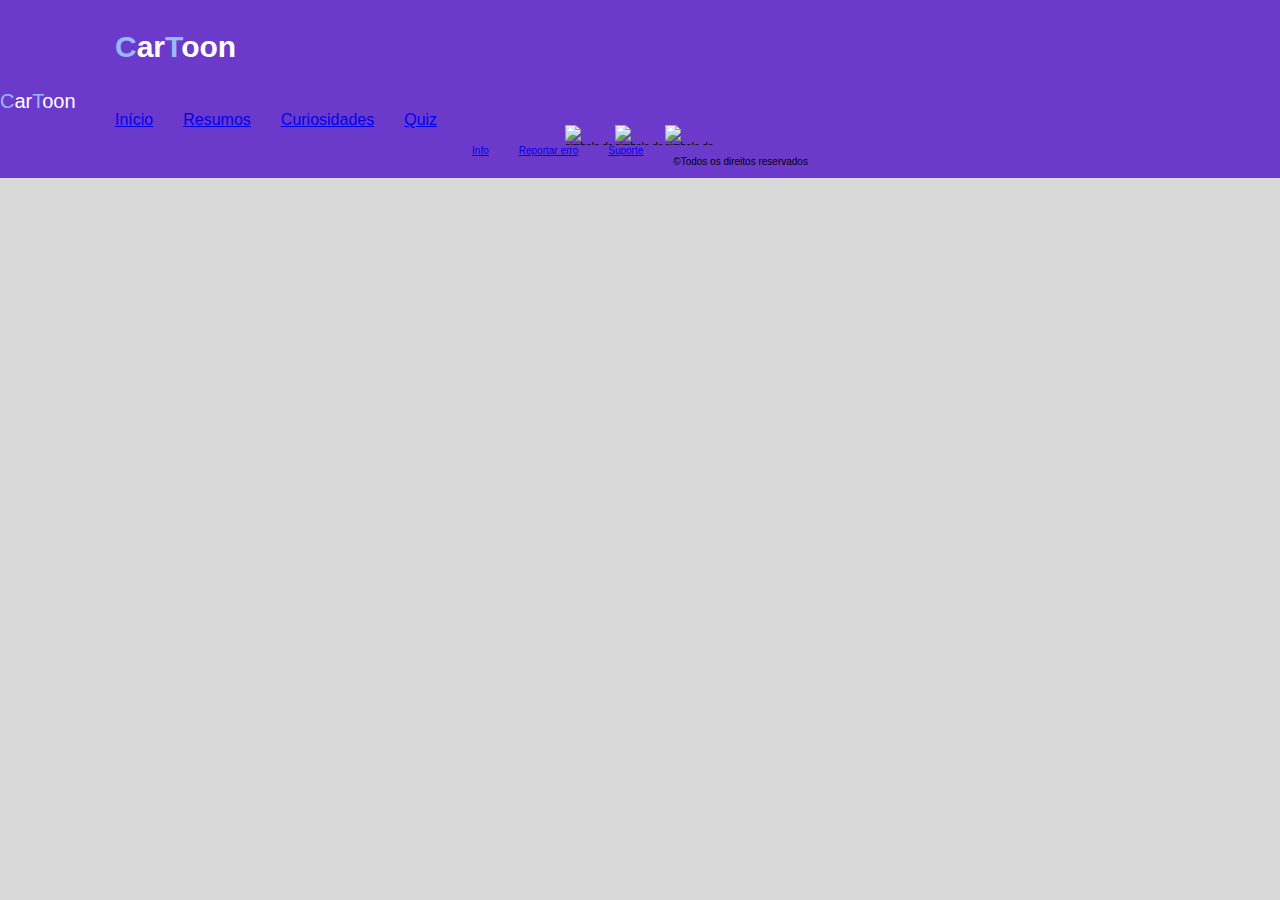
==== curiosidade.html @ 30a51840 "seila" ====
<!DOCTYPE html>
<html lang="pt-br">
<head>
    <meta charset="UTF-8">
    <meta http-equiv="X-UA-Compatible" content="IE=edge">
    <meta name="viewport" content="width=device-width, initial-scale=1.0">
    <title>Curiosidades</title>
    <link rel="stylesheet" href="style/estilo.css">
    <link rel="shortcut icon" href="img/favicon_io/android-chrome-512x512.png" type="image/x-icon">
</head>
<body>
    <header>
        <h1><span>C</span>ar<span>T</span>oon</h1>

        <nav>
            <ul>
                <li><a href="index.html">Início</a></li>
                <li><a href="resumos.html">Resumos</a></li>
                <li><a href="curiosidade.html">Curiosidades</a></li>
                <li><a href="quiz.html">Quiz</a></li>
            </ul>
        </nav>
    </header>

    <main>

    </main>

    <footer>
        <h1><span>C</span>ar<span>T</span>oon</h1>

        <div>
            <img src="" alt="simbolo do instagram">
            <img src="" alt="simbolo do twitter">
            <img src="" alt="simbolo do facebook">
        </div>
        <ul>
            <li><a href="#">Info</a></li>
            <li><a href="#">Reportar erro</a></li>
            <li><a href="#">Suporte</a></li>
        <ul>
            <br>
        <p>©Todos os direitos reservados</p>
    </footer>
</body>
</html>
---- style/estilo.css ----
:root{
    --cor1: #6B3ACB;
    --cor2: #99B9FF;
    --cor3: #D9D9D9;
    --cor4: ;
    --cor5: ; 

}
@import url('https://fonts.googleapis.com/css2? family=DM+Sans&family=Roboto:ital,wght@0,100;0,300;0,400;0,500;0,700;1,100;1,300;1,400;1,500;1,700&family=Smooch+Sans:wght@100;200;300;400&display=swap');
    
*{
    margin: 0;
    padding: 0;
}
body{
    background-color: var(--cor3);
    margin: auto;
    font-family: 'DM Sans', 'Inter', sans-serif;
}
header, footer{
    background-color: var(--cor1);
    height: 89px;
}
header > h1{
    height: 36px;
    font-weight: 700;
    font-size: 30px;
    color: #ffffff;
    padding: 30px;
    margin-left: 85px ;

}
span{
    color: #99B9FF;
}
nav{
    padding: 15px;
    margin-left: 100px ;
    
}
nav  ul, li{ 
    display: flex;
    list-style: none;
    margin-right: 30px;
}

section {
    display: flex;
    align-items: center;
    margin: auto;
}
div> h1{
    font-weight: 600;
    font-size: 25px;
    line-height: 30px;
    margin-bottom: 15px;

color: #6B3ACB;
}
div > p{
    width: 240px;
    height: 90px;
    font-weight: 300;
    font-size: 1em;
    line-height: 15px;
    text-align: justify;
}
div> img{
    width: 346px;
    height: 304px;

}
.row-reverse{
    flex-direction: row-reverse;
}
main{
    width: 650px;
    margin: auto;
}
footer > h1{
    height: 36px;
    font-weight: 300;
    font-size: 20px;
    line-height: 24px;
    color: #ffffff;
}
footer > div, footer > ul{
    display: flex;
    margin: auto;
    
    justify-content: center;
    font-size: 10px;
}

footer > div > img{
    width: 50px;
    height: 20px;
}
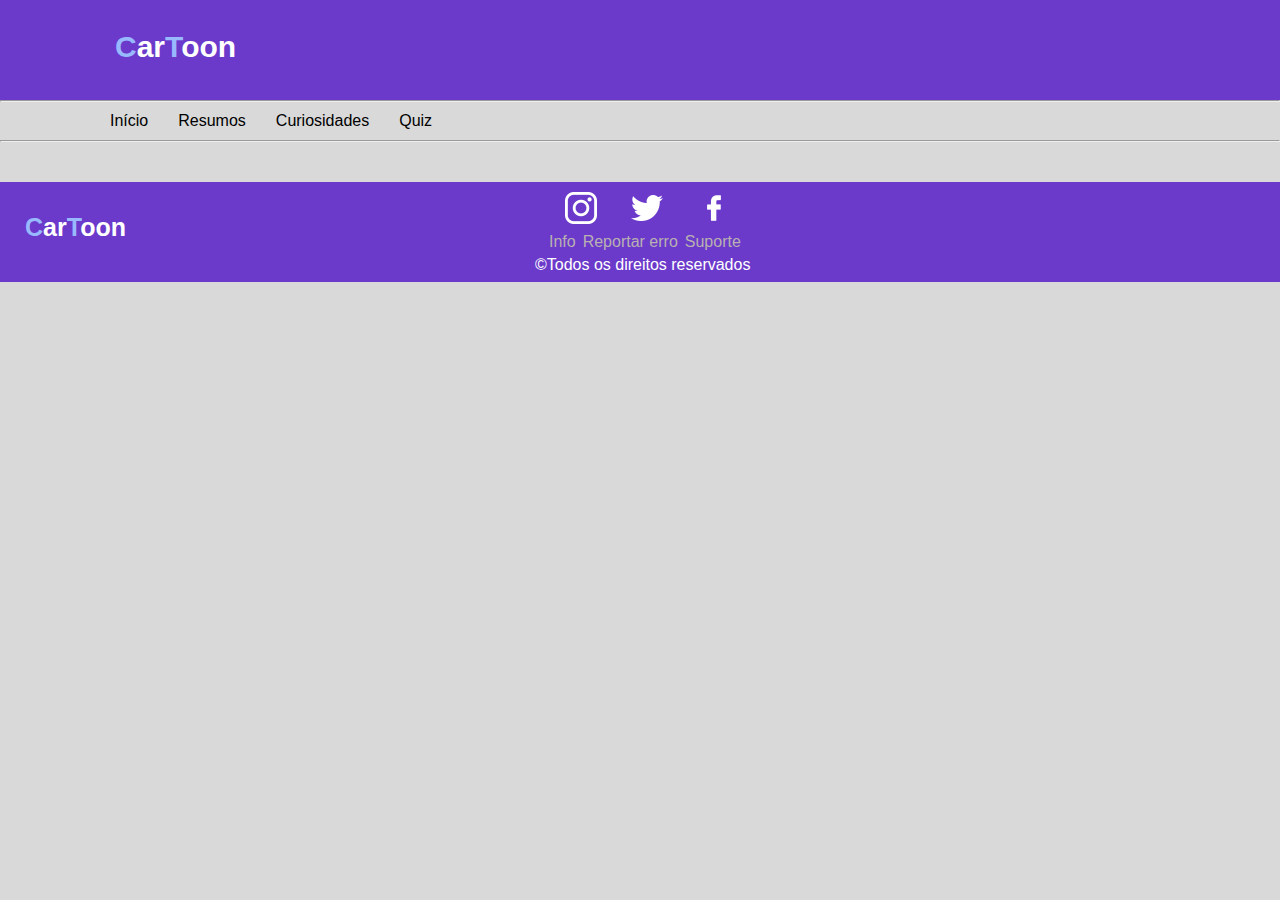
==== commit 178dede2: "arrumeiofooter" ====
--- a/curiosidade.html
+++ b/curiosidade.html
@@ -12,35 +12,39 @@
     <header>
         <h1><span>C</span>ar<span>T</span>oon</h1>
 
-        <nav>
-            <ul>
-                <li><a href="index.html">Início</a></li>
-                <li><a href="resumos.html">Resumos</a></li>
-                <li><a href="curiosidade.html">Curiosidades</a></li>
-                <li><a href="quiz.html">Quiz</a></li>
-            </ul>
-        </nav>
     </header>
+    <hr>
+    <nav>
+
+        <ul>
+            <li><a href="index.html">Início</a></li>
+            <li><a href="resumos.html">Resumos</a></li>
+            <li><a href="curiosidade.html">Curiosidades</a></li>
+            <li><a href="quiz.html">Quiz</a></li>
+        </ul>
+    </nav>
+    <hr>
 
     <main>
-
     </main>
 
     <footer>
-        <h1><span>C</span>ar<span>T</span>oon</h1>
+        <div class="titulorodape">
+            <h1><span>C</span>ar<span>T</span>oon</h1>
+        </div>
 
-        <div>
-            <img src="" alt="simbolo do instagram">
-            <img src="" alt="simbolo do twitter">
-            <img src="" alt="simbolo do facebook">
+        <div class="elerodape">
+            <img src="img/logotipo-do-instagram.png" alt="simbolo do instagram">
+            <img src="img/twitter.png" alt="simbolo do twitter">
+            <img src="img/facebook.png" alt="simbolo do facebook">
+            <ul>
+                <li><a href="#">Info</a></li>
+                <li><a href="#">Reportar erro</a></li>
+                <li><a href="#">Suporte</a></li>
+            </ul>
+            <p>©Todos os direitos reservados</p>
         </div>
-        <ul>
-            <li><a href="#">Info</a></li>
-            <li><a href="#">Reportar erro</a></li>
-            <li><a href="#">Suporte</a></li>
-        <ul>
-            <br>
-        <p>©Todos os direitos reservados</p>
+
     </footer>
 </body>
 </html>--- a/style/estilo.css
+++ b/style/estilo.css
@@ -14,18 +14,17 @@
 }
 body{
     background-color: var(--cor3);
-    margin: auto;
     font-family: 'DM Sans', 'Inter', sans-serif;
 }
 header, footer{
     background-color: var(--cor1);
-    height: 89px;
+    height: 100px;
+    color: #ffffff;
 }
 header > h1{
     height: 36px;
     font-weight: 700;
     font-size: 30px;
-    color: #ffffff;
     padding: 30px;
     margin-left: 85px ;
 
@@ -34,17 +33,23 @@
     color: #99B9FF;
 }
 nav{
-    padding: 15px;
+    padding: 10px;
     margin-left: 100px ;
     
 }
-nav  ul, li{ 
+nav  ul, nav li{ 
     display: flex;
     list-style: none;
     margin-right: 30px;
 }
+nav a{
+    color: #000000;
+}
+a{
+    text-decoration: none;
+}
 
-section {
+main > section {
     display: flex;
     align-items: center;
     margin: auto;
@@ -54,15 +59,12 @@
     font-size: 25px;
     line-height: 30px;
     margin-bottom: 15px;
-
-color: #6B3ACB;
+    color: #6B3ACB;
 }
 div > p{
     width: 240px;
-    height: 90px;
     font-weight: 300;
     font-size: 1em;
-    line-height: 15px;
     text-align: justify;
 }
 div> img{
@@ -76,23 +78,36 @@
 main{
     width: 650px;
     margin: auto;
+    padding: 20px;
 }
-footer > h1{
-    height: 36px;
-    font-weight: 300;
-    font-size: 20px;
-    line-height: 24px;
-    color: #ffffff;
+footer> div > img{
+    width: 32px;
+    height: 32px;
+    margin-left: 30px;
 }
-footer > div, footer > ul{
+footer ul, footer li{
     display: flex;
-    margin: auto;
-    
-    justify-content: center;
-    font-size: 10px;
+    margin-left: 7px;
 }
 
-footer > div > img{
-    width: 50px;
-    height: 20px;
+footer{
+    display: flex;
+    padding: 0  ;
+}
+.titulorodape > h1{
+    color: #ffffff;
+    padding: 15px;
+    width: 20%;
+    margin-left: 10px;
+    margin-top: 15px;
+}
+.elerodape{
+    padding: 10px;
+    margin-left: 30%;
+}
+.elerodape a, .elerodape p{
+    margin-top: 5px;
+}
+footer a{
+    color: hsl(0, 5%, 71%);
 }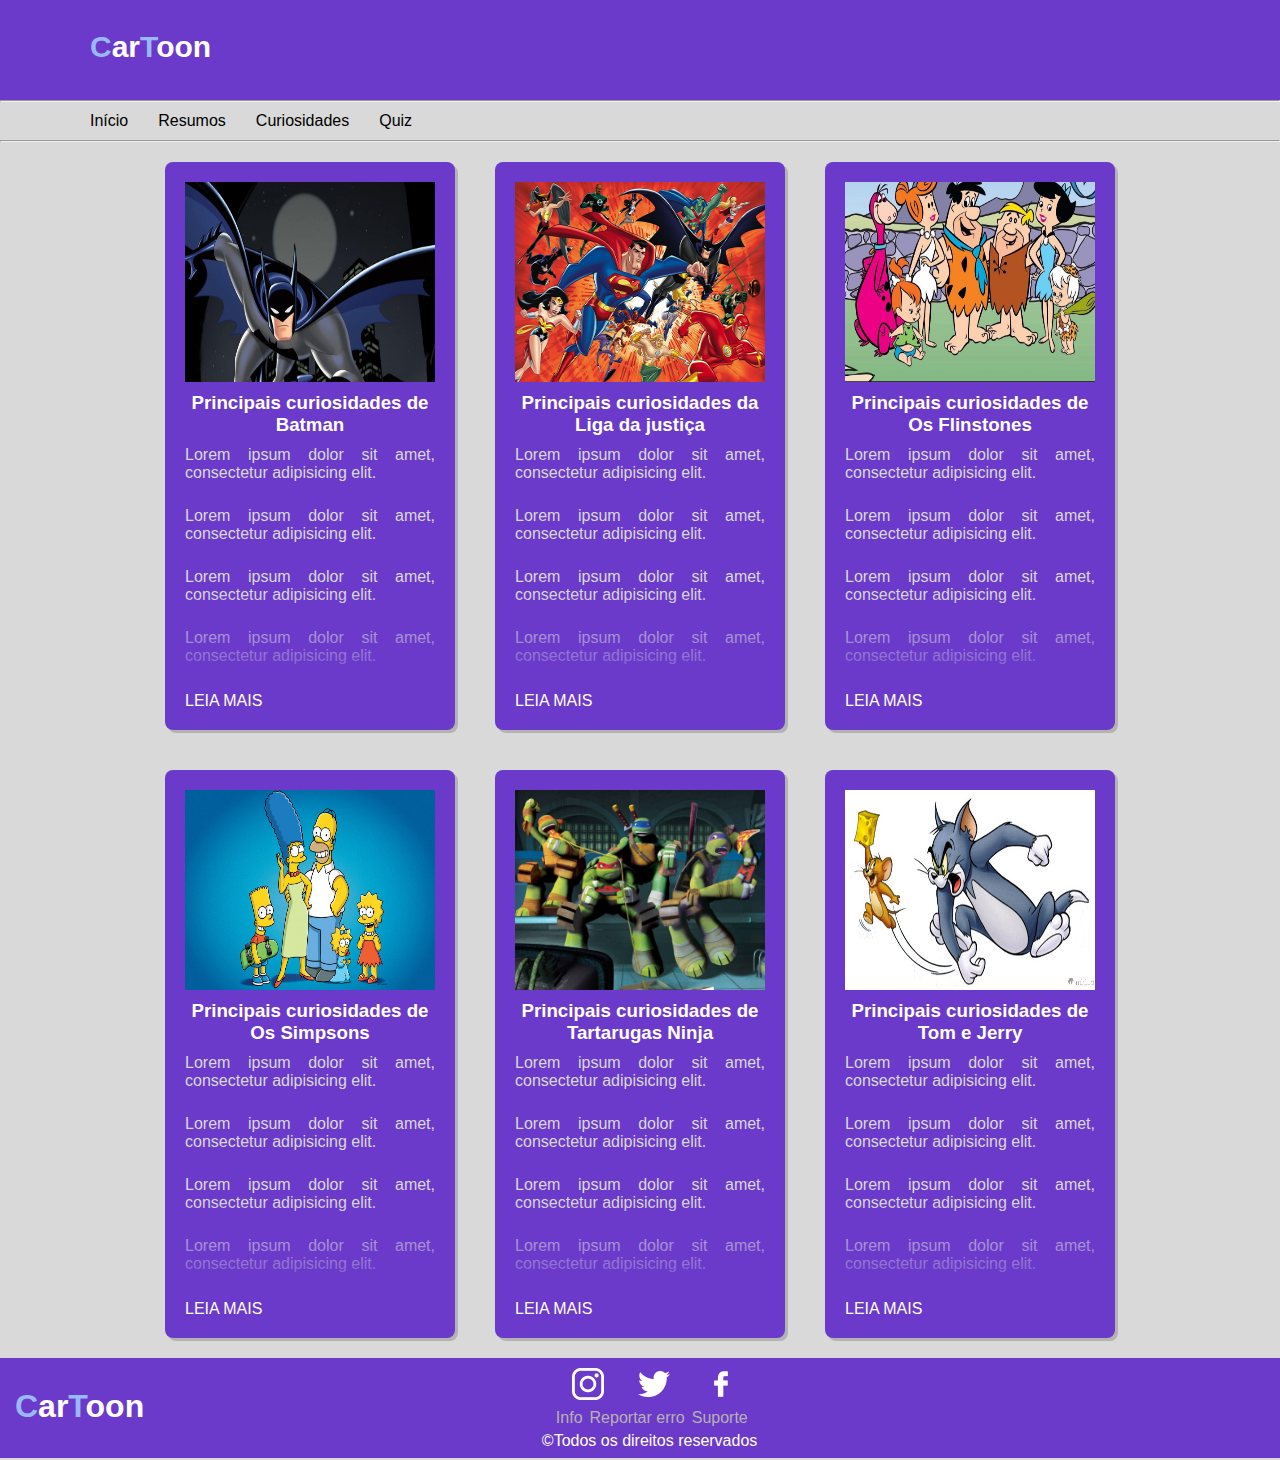
==== commit 662da0dd: "falto só colocar o ponto na lista" ====
--- a/curiosidade.html
+++ b/curiosidade.html
@@ -7,6 +7,7 @@
     <title>Curiosidades</title>
     <link rel="stylesheet" href="style/estilo.css">
     <link rel="shortcut icon" href="img/favicon_io/android-chrome-512x512.png" type="image/x-icon">
+    <script src="js/script.js" defer></script>
 </head>
 <body>
     <header>
@@ -25,7 +26,125 @@
     </nav>
     <hr>
 
-    <main>
+    <main class="maincard">
+        <div id="fade"></div>
+
+        <div class="container">
+            <div class="card-1">
+                <div class="icon">
+                    <img src="img/batman.jpg" alt="">
+                </div>
+                <div class="rcontent">
+                    <h3>Principais curiosidades de Batman</h3>
+                    <ul class="curiosidades">
+                        <li class="itens">Lorem ipsum dolor sit amet, consectetur adipisicing elit.</li>
+                        <li class="itens">Lorem ipsum dolor sit amet, consectetur adipisicing elit.</li>
+                        <li class="itens">Lorem ipsum dolor sit amet, consectetur adipisicing elit.</li>
+                        <li class="itens">Lorem ipsum dolor sit amet, consectetur adipisicing elit.</li>
+                        <li class="itens">Lorem ipsum dolor sit amet, consectetur adipisicing elit.</li>
+                        <li class="itens">Lorem ipsum dolor sit amet, consectetur adipisicing elit.</li>
+                        <li class="itens">Lorem ipsum dolor sit amet, consectetur adipisicing elit.</li>
+                    </ul>
+                        
+                </div>
+                <a class="more"></a>
+                
+            </div>
+
+            <div class="card-1">
+                <div class="icon">
+                    <img src="img/liga da justiça.jpg" alt="">
+                </div>
+                <div class="rcontent">
+                    <h3>Principais curiosidades da Liga da justiça</h3>
+                    <ul class="curiosidades">
+                        <li class="itens">Lorem ipsum dolor sit amet, consectetur adipisicing elit.</li>
+                        <li class="itens">Lorem ipsum dolor sit amet, consectetur adipisicing elit.</li>
+                        <li class="itens">Lorem ipsum dolor sit amet, consectetur adipisicing elit.</li>
+                        <li class="itens">Lorem ipsum dolor sit amet, consectetur adipisicing elit.</li>
+                        <li class="itens">Lorem ipsum dolor sit amet, consectetur adipisicing elit.</li>
+                        <li class="itens">Lorem ipsum dolor sit amet, consectetur adipisicing elit.</li>
+                        <li class="itens">Lorem ipsum dolor sit amet, consectetur adipisicing elit.</li>
+                    </ul>
+                </div>
+                <a class="more"></a>
+            </div>
+
+            <div class="card-1">
+                <div class="icon">
+                    <img src="img/Os-Flinstones.webp" alt="">
+                </div>
+                <div class="rcontent">
+                    <h3>Principais curiosidades de Os Flinstones</h3>
+                    <ul class="curiosidades">
+                        <li class="itens">Lorem ipsum dolor sit amet, consectetur adipisicing elit.</li>
+                        <li class="itens">Lorem ipsum dolor sit amet, consectetur adipisicing elit.</li>
+                        <li class="itens">Lorem ipsum dolor sit amet, consectetur adipisicing elit.</li>
+                        <li class="itens">Lorem ipsum dolor sit amet, consectetur adipisicing elit.</li>
+                        <li class="itens">Lorem ipsum dolor sit amet, consectetur adipisicing elit.</li>
+                        <li class="itens">Lorem ipsum dolor sit amet, consectetur adipisicing elit.</li>
+                        <li class="itens">Lorem ipsum dolor sit amet, consectetur adipisicing elit.</li>
+                    </ul>
+                </div>
+                <a class="more"></a>
+            </div>
+
+            <div class="card-1">
+                <div class="icon">
+                    <img src="img/Os-Simpsons.jpg" alt="">
+                </div>
+                <div class="rcontent">
+                    <h3>Principais curiosidades de Os Simpsons</h3>
+                    <ul class="curiosidades">
+                        <li class="itens">Lorem ipsum dolor sit amet, consectetur adipisicing elit.</li>
+                        <li class="itens">Lorem ipsum dolor sit amet, consectetur adipisicing elit.</li>
+                        <li class="itens">Lorem ipsum dolor sit amet, consectetur adipisicing elit.</li>
+                        <li class="itens">Lorem ipsum dolor sit amet, consectetur adipisicing elit.</li>
+                        <li class="itens">Lorem ipsum dolor sit amet, consectetur adipisicing elit.</li>
+                        <li class="itens">Lorem ipsum dolor sit amet, consectetur adipisicing elit.</li>
+                        <li class="itens">Lorem ipsum dolor sit amet, consectetur adipisicing elit.</li>
+                    </ul>
+                </div>
+                <a class="more"></a>
+            </div>
+
+            <div class="card-1">
+                <div class="icon">
+                    <img src="img/Tartarugas-Ninja.jpg" alt="">
+                </div>
+                <div class="rcontent">
+                    <h3>Principais curiosidades de Tartarugas Ninja</h3>
+                    <ul class="curiosidades">
+                        <li class="itens">Lorem ipsum dolor sit amet, consectetur adipisicing elit.</li>
+                        <li class="itens">Lorem ipsum dolor sit amet, consectetur adipisicing elit.</li>
+                        <li class="itens">Lorem ipsum dolor sit amet, consectetur adipisicing elit.</li>
+                        <li class="itens">Lorem ipsum dolor sit amet, consectetur adipisicing elit.</li>
+                        <li class="itens">Lorem ipsum dolor sit amet, consectetur adipisicing elit.</li>
+                        <li class="itens">Lorem ipsum dolor sit amet, consectetur adipisicing elit.</li>
+                        <li class="itens">Lorem ipsum dolor sit amet, consectetur adipisicing elit.</li>
+                    </ul>
+                </div>
+                <a class="more"></a>
+            </div>
+            <div class="card-1">
+                <div class="icon">
+                    <img src="img/Tom-Jerry.jpg" alt="">
+                </div>
+                <div class="rcontent">
+                    <h3>Principais curiosidades de Tom e Jerry</h3>
+                    <ul class="curiosidades">
+                        <li class="itens">Lorem ipsum dolor sit amet, consectetur adipisicing elit.</li>
+                        <li class="itens">Lorem ipsum dolor sit amet, consectetur adipisicing elit.</li>
+                        <li class="itens">Lorem ipsum dolor sit amet, consectetur adipisicing elit.</li>
+                        <li class="itens">Lorem ipsum dolor sit amet, consectetur adipisicing elit.</li>
+                        <li class="itens">Lorem ipsum dolor sit amet, consectetur adipisicing elit.</li>
+                        <li class="itens">Lorem ipsum dolor sit amet, consectetur adipisicing elit.</li>
+                        <li class="itens">Lorem ipsum dolor sit amet, consectetur adipisicing elit.</li>
+                    </ul>
+                </div>
+                <a class="more"></a>
+            </div>
+        </div>
     </main>
 
     <footer>
--- a/style/estilo.css
+++ b/style/estilo.css
@@ -1,113 +1,506 @@
-:root{
+:root {
     --cor1: #6B3ACB;
     --cor2: #99B9FF;
     --cor3: #D9D9D9;
     --cor4: ;
-    --cor5: ; 
-
-}
+    --cor5: ;
+
+}
+
 @import url('https://fonts.googleapis.com/css2? family=DM+Sans&family=Roboto:ital,wght@0,100;0,300;0,400;0,500;0,700;1,100;1,300;1,400;1,500;1,700&family=Smooch+Sans:wght@100;200;300;400&display=swap');
-    
-*{
+
+
+/*configurações iniciais*/
+
+* {
     margin: 0;
     padding: 0;
 }
-body{
+
+body {
     background-color: var(--cor3);
     font-family: 'DM Sans', 'Inter', sans-serif;
 }
-header, footer{
+
+
+
+
+/* Cabeçalho e rodapé das páginas */
+header,
+footer {
     background-color: var(--cor1);
     height: 100px;
     color: #ffffff;
 }
-header > h1{
+
+header>h1 {
     height: 36px;
     font-weight: 700;
     font-size: 30px;
     padding: 30px;
-    margin-left: 85px ;
-
-}
-span{
+    margin-left: 60px;
+
+}
+
+span {
     color: #99B9FF;
 }
-nav{
+
+nav {
     padding: 10px;
-    margin-left: 100px ;
-    
-}
-nav  ul, nav li{ 
+    margin-left: 80px;
+
+
+}
+
+nav ul,
+nav li {
     display: flex;
     list-style: none;
     margin-right: 30px;
 }
-nav a{
+
+nav a {
     color: #000000;
 }
-a{
+
+a {
     text-decoration: none;
 }
 
-main > section {
-    display: flex;
-    align-items: center;
+
+footer>div>img {
+    width: 32px;
+    height: 32px;
+    margin-left: 30px;
+}
+
+footer ul,
+footer li {
+    display: flex;
+    margin-left: 7px;
+}
+
+footer {
+    display: flex;
+}
+
+.titulorodape>h1 {
+    color: #ffffff;
+    padding: 15px;
+    width: 20%;
+    margin-top: 15px;
+}
+
+.elerodape {
+    padding: 10px;
     margin: auto;
-}
-div> h1{
+    padding-right: 150px;
+
+}
+
+.elerodape a,
+.elerodape p {
+    margin-top: 5px;
+}
+
+footer a {
+    color: hsl(0, 5%, 71%);
+}
+
+
+
+/* Página inicial*/
+
+.secaopp {
+    position: relative;
+    display: flex;
+    align-items: center;
+    margin: auto;
+    justify-content: space-between;
+}
+
+.contsecao>h1 {
     font-weight: 600;
     font-size: 25px;
     line-height: 30px;
     margin-bottom: 15px;
     color: #6B3ACB;
 }
-div > p{
-    width: 240px;
+
+.contsecao>p {
+    width: 264px;
     font-weight: 300;
     font-size: 1em;
     text-align: justify;
 }
-div> img{
-    width: 346px;
-    height: 304px;
-
-}
-.row-reverse{
+
+.imgsecao>img {
+    width: 264px;
+    height: 264px;
+}
+
+.secaopp.row-reverse {
     flex-direction: row-reverse;
 }
-main{
-    width: 650px;
+
+#pagprincipal {
+    width: 600px;
     margin: auto;
     padding: 20px;
-}
-footer> div > img{
-    width: 32px;
-    height: 32px;
-    margin-left: 30px;
-}
-footer ul, footer li{
-    display: flex;
-    margin-left: 7px;
-}
-
-footer{
-    display: flex;
-    padding: 0  ;
-}
-.titulorodape > h1{
-    color: #ffffff;
-    padding: 15px;
-    width: 20%;
-    margin-left: 10px;
+    position: relative;
+
+}
+@media(max-width: 600px){
+    .elerodape{
+        padding-right: 0;
+    }
+}
+/*Responsividade da página principal*/ 
+@media(max-width: 800px) {
+
+    #pagprincipal>.secaopp {
+        flex-direction: column;
+    }
+
+    .secaopp.row-reverse {
+        flex-direction: column;
+    }
+
+    #pagprincipal {
+        width: 380px;
+        margin: auto;
+    }
+
+    .contsecao>h1 {
+        text-align: center;
+        margin-top: 10px;
+    }
+    
+}
+
+
+
+
+
+
+
+
+
+
+/* pag resumos*/
+.maincard{
+    display: flex;
+    justify-content: center;
+    align-items: center;
+    color: var(--cor3);
+}
+.container{
+    position: relative;
+    display: flex;
+    justify-content: center;
+    align-items: center;
+    width: 1200px;
+    flex-wrap: wrap;
+}
+.container .card{
+    position: relative;
+    width: 300px;
+    padding: 20px;
+    margin: 20px;
+    border-radius: 8px;
+    box-shadow: 3px 3px 0 0  #0000002c ;
+    background-color: var(--cor1);
+}
+
+.container .card .icon{
+    margin-bottom: 6px;
+
+}
+.container .card .icon img{
+    width: 300px;
+    height: 200px;
+}
+.container .card .rcontent{
+    position: relative;
+    height: 215px;
+    overflow: hidden;
+    text-align: justify;
+}
+.container .card .rcontent > h3{
+    text-align: center;
+    color: #ffffff;
+    margin-bottom: 10px;
+}
+
+.container .card .rcontent::before{
+    content: '';
+    position: absolute;
+    bottom: 0;
+    left: 0;
+    width: 100%;
+    height: 100px;
+    background: linear-gradient(transparent, var(--cor1));
+}
+.container .card .more{
+    position: relative;
+    background-color: transparent;
+    display: inline-block;
+    cursor: pointer;
+    text-transform: uppercase;
+    color: #ffffff;
+}
+.container .card .more:hover{
+    color: var(--cor2);
+    transform: scale(1.1); 
+    
+}
+.container .card .more::before{
+    content: 'Leia mais';
+}
+.container .card.active .more::before{
+    content: 'Leia menos';    
+}
+.container .card.active .more{
     margin-top: 15px;
-}
-.elerodape{
+    margin-left: 20px;
+}
+
+.container .card.active .icon img{
+    width: 500px;
+    height: 250px;
+
+}
+.container .card.active .rcontent{
+    height: auto ;
+    
+}
+.container .card.active .rcontent::before{
+    display: none;
+}
+
+#fade.hide{
+    position: fixed;
+    top: 0;
+    left: 0;
+    width: 100%;
+    height: 100%;
+    background-color: rgba(0, 0, 0,0.6);
+    z-index: 1;
+}
+
+
+.card.active{
+    position: fixed;
+    left: 50%;
+    top: 50%;
+    transform: translate(-50%, -50%);
+    z-index: 2;
+    width: 500px;
+    height: auto;
+    max-width: 90%;
+    padding: 1.2rem;
+    border-radius: 3rem;
+    margin: auto;
+}
+
+
+/* pag curiosidades*/
+
+.maincard{
+    display: flex;
+    justify-content: center;
+    align-items: center;
+    color: var(--cor3);
+}
+.container{
+    position: relative;
+    display: flex;
+    justify-content: center;
+    align-items: center;
+    width: 1200px;
+    flex-wrap: wrap;
+}
+.container .card-1{
+    position: relative;
+    width: 250px;
+    padding: 20px;
+    margin: 20px;
+    border-radius: 8px;
+    box-shadow: 3px 3px 0 0  #0000002c ;
+    background-color: var(--cor1);
+}
+
+.container .card-1 .icon{
+    margin-bottom: 6px;
+
+}
+.container .card-1 .icon img{
+    width: 250px;
+    height: 200px;
+}
+.container .card-1 .rcontent{
+    position: relative;
+    height: 300px;
+    overflow: hidden;
+    text-align: justify;
+}
+.container .card-1 .rcontent > h3{
+    text-align: center;
+    color: #ffffff;
+    margin-bottom: 10px;
+}
+
+.container .card-1 > .curiosidades, .itens{
+    margin-bottom: 25px;
+}
+
+
+.container .card-1 .rcontent::before{
+    content: '';
+    position: absolute;
+    bottom: 0;
+    left: 0;
+    width: 100%;
+    height: 100px;
+    background: linear-gradient(transparent, var(--cor1));
+}
+.container .card-1 .more{
+    position: relative;
+    background-color: transparent;
+    display: inline-block;
+    cursor: pointer;
+    text-transform: uppercase;
+    color: #ffffff;
+}
+.container .card-1 .more:hover{
+    color: var(--cor2);
+    transform: scale(1.1); 
+    
+}
+.container .card-1 .more::before{
+    content: 'Leia mais';
+}
+.container .card-1.active .more::before{
+    content: 'Leia menos';    
+}
+.container .card-1.active .more{
+    margin-top: 15px;
+    margin-left: 20px;
+}
+
+.container .card-1.active .icon img{
+    width: 400px;
+    height: 250px;
+
+}
+.container .card-1.active .rcontent{
+    height: auto ;
+    
+}
+.container .card-1.active .rcontent::before{
+    display: none;
+}
+
+#fade.hide{
+    position: fixed;
+    top: 0;
+    left: 0;
+    width: 100%;
+    height: 100%;
+    background-color: rgba(0, 0, 0,0.6);
+    z-index: 1;
+}
+
+
+.card-1.active{
+    position: fixed;
+    left: 50%;
+    top: 50%;
+    transform: translate(-50%, -50%);
+    z-index: 2;
+    width: 400px;
+    height: auto;
+    max-width: 90%;
+    padding: 1.2rem;
+    border-radius: 3rem;
+    margin: auto;
+}
+
+
+/*--------------------------------QUIZ--------------------------------*/
+
+
+.body{
+    background-color: var(--cor1);
     padding: 10px;
-    margin-left: 30%;
-}
-.elerodape a, .elerodape p{
-    margin-top: 5px;
-}
-footer a{
-    color: hsl(0, 5%, 71%);
-}+    border-radius: 10px;
+    width: 100%;
+    max-width: 450px;
+    min-height: 160px;
+    display: flex;
+    align-items: center;
+    justify-content: center;
+}
+
+#mainquiz{
+    height: 75vh;
+    display: flex;
+    align-items: center;
+    justify-content: center;
+    flex-direction: column;
+    gap: 5px;
+}
+
+.content {
+    display: flex;
+    flex-direction: column;
+    width: 100%;
+    gap: 20px;
+    padding: 8px;
+  }
+  .question{
+    color: #ffffff;
+    font-size: 1.5em;
+    text-align: center;
+  }
+  
+  .answers {
+    display: grid;
+    grid-template-columns: 200px 200px;
+    gap: 20px;
+    justify-content: center;
+    margin-right: -15px;
+    
+  }
+  
+  button {
+    width: 90%;
+    text-align: start;
+    border: none;
+    cursor: pointer;
+    background-color: #ffffff;
+    color: var(--cor1);
+    height: 35px;
+    text-align: center;
+    font-size: 1em;
+}
+
+  .finish {
+    display: none;
+    flex-direction: column;
+    gap: 10px;
+    align-items: center;
+    font-size: 1.5em;
+}
+.finish span{    
+    color: #ffffff;
+}
+  
+  .finish button {
+    text-align: center;
+  }
+
+  .img{
+    width: 350px;
+  }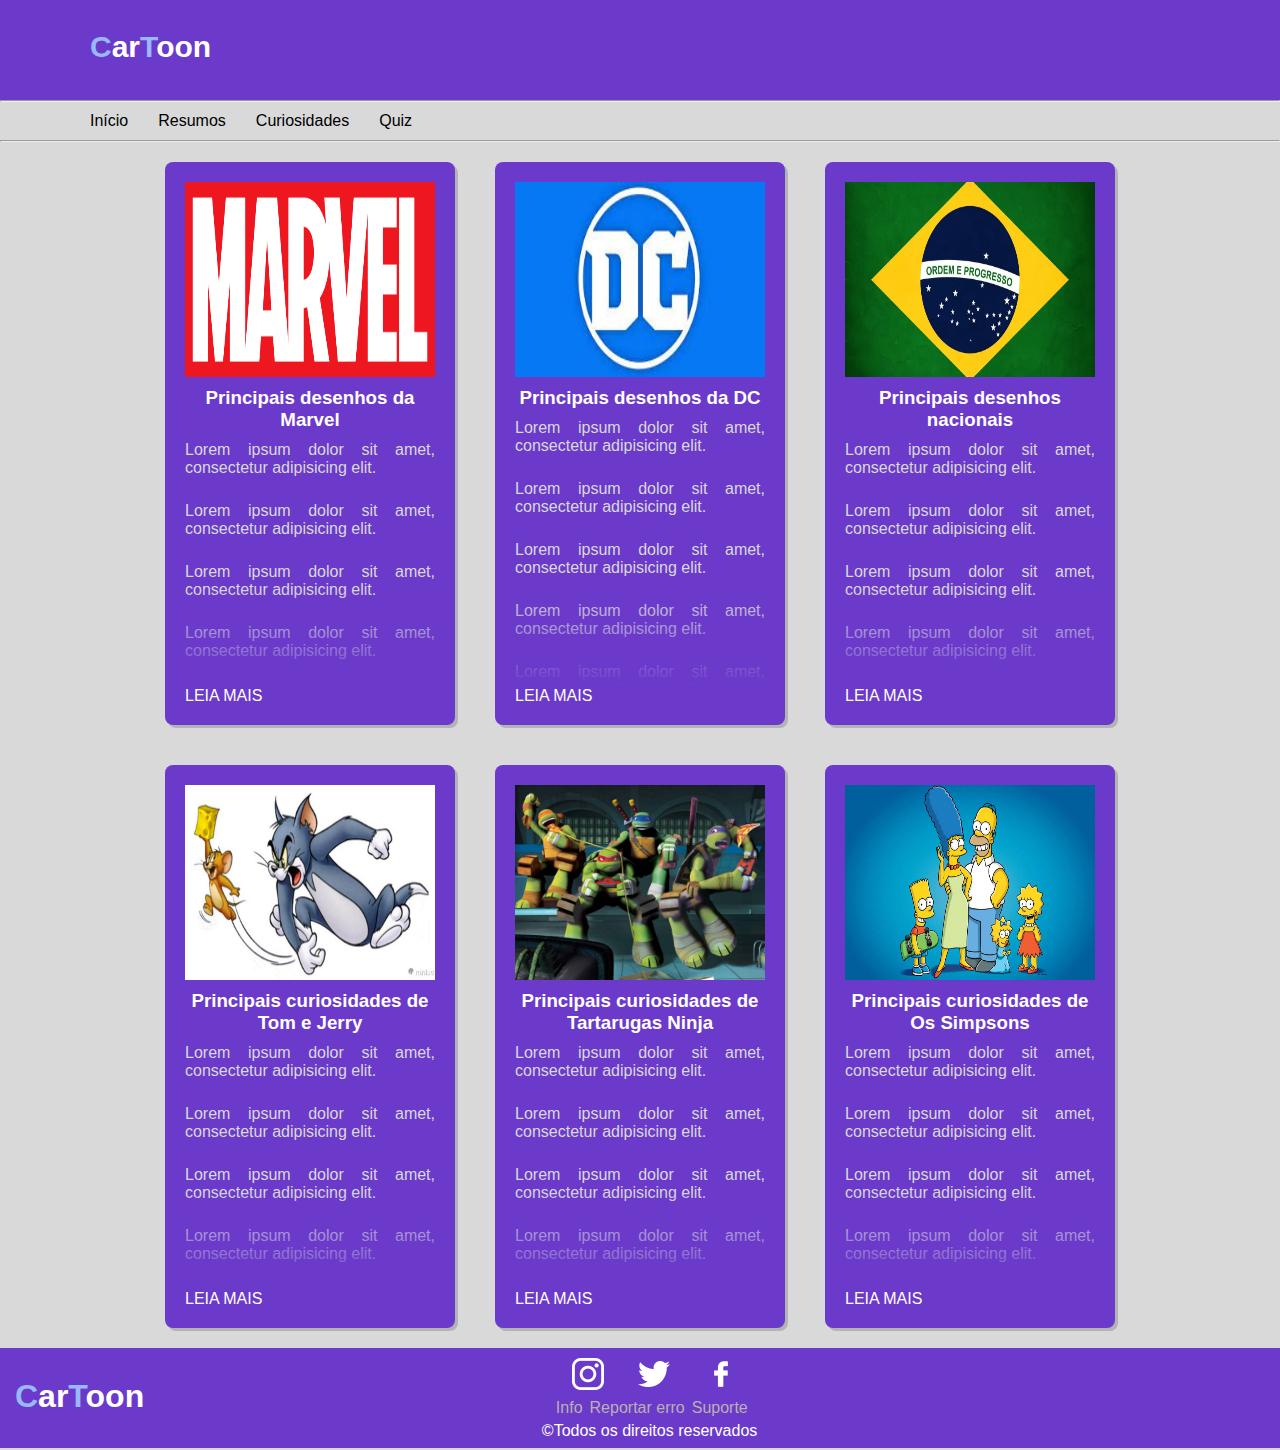
==== commit 06813cd4: "mudei as coisas" ====
--- a/curiosidade.html
+++ b/curiosidade.html
@@ -32,10 +32,10 @@
         <div class="container">
             <div class="card-1">
                 <div class="icon">
-                    <img src="img/batman.jpg" alt="">
+                    <img src="img/Marvel.png" alt="">
                 </div>
                 <div class="rcontent">
-                    <h3>Principais curiosidades de Batman</h3>
+                    <h3>Principais desenhos da Marvel</h3>
                     <ul class="curiosidades">
                         <li class="itens">Lorem ipsum dolor sit amet, consectetur adipisicing elit.</li>
                         <li class="itens">Lorem ipsum dolor sit amet, consectetur adipisicing elit.</li>
@@ -53,10 +53,10 @@
 
             <div class="card-1">
                 <div class="icon">
-                    <img src="img/liga da justiça.jpg" alt="">
+                    <img src="img/DC.jpg" alt="">
                 </div>
                 <div class="rcontent">
-                    <h3>Principais curiosidades da Liga da justiça</h3>
+                    <h3>Principais desenhos da DC</h3>
                     <ul class="curiosidades">
                         <li class="itens">Lorem ipsum dolor sit amet, consectetur adipisicing elit.</li>
                         <li class="itens">Lorem ipsum dolor sit amet, consectetur adipisicing elit.</li>
@@ -72,10 +72,10 @@
 
             <div class="card-1">
                 <div class="icon">
-                    <img src="img/Os-Flinstones.webp" alt="">
+                    <img src="img/brasil.webp" alt="">
                 </div>
                 <div class="rcontent">
-                    <h3>Principais curiosidades de Os Flinstones</h3>
+                    <h3>Principais desenhos nacionais</h3>
                     <ul class="curiosidades">
                         <li class="itens">Lorem ipsum dolor sit amet, consectetur adipisicing elit.</li>
                         <li class="itens">Lorem ipsum dolor sit amet, consectetur adipisicing elit.</li>
@@ -91,10 +91,10 @@
 
             <div class="card-1">
                 <div class="icon">
-                    <img src="img/Os-Simpsons.jpg" alt="">
+                    <img src="img/Tom-Jerry.jpg" alt="">
                 </div>
                 <div class="rcontent">
-                    <h3>Principais curiosidades de Os Simpsons</h3>
+                    <h3>Principais curiosidades de Tom e Jerry</h3>
                     <ul class="curiosidades">
                         <li class="itens">Lorem ipsum dolor sit amet, consectetur adipisicing elit.</li>
                         <li class="itens">Lorem ipsum dolor sit amet, consectetur adipisicing elit.</li>
@@ -128,10 +128,10 @@
             </div>
             <div class="card-1">
                 <div class="icon">
-                    <img src="img/Tom-Jerry.jpg" alt="">
+                    <img src="img/Os-Simpsons.jpg" alt="">
                 </div>
                 <div class="rcontent">
-                    <h3>Principais curiosidades de Tom e Jerry</h3>
+                    <h3>Principais curiosidades de Os Simpsons</h3>
                     <ul class="curiosidades">
                         <li class="itens">Lorem ipsum dolor sit amet, consectetur adipisicing elit.</li>
                         <li class="itens">Lorem ipsum dolor sit amet, consectetur adipisicing elit.</li>
--- a/style/estilo.css
+++ b/style/estilo.css
@@ -39,7 +39,6 @@
     font-size: 30px;
     padding: 30px;
     margin-left: 60px;
-
 }
 
 span {
@@ -49,8 +48,6 @@
 nav {
     padding: 10px;
     margin-left: 80px;
-
-
 }
 
 nav ul,
@@ -151,50 +148,18 @@
     position: relative;
 
 }
-@media(max-width: 600px){
-    .elerodape{
-        padding-right: 0;
-    }
-}
-/*Responsividade da página principal*/ 
-@media(max-width: 800px) {
-
-    #pagprincipal>.secaopp {
-        flex-direction: column;
-    }
-
-    .secaopp.row-reverse {
-        flex-direction: column;
-    }
-
-    #pagprincipal {
-        width: 380px;
-        margin: auto;
-    }
-
-    .contsecao>h1 {
-        text-align: center;
-        margin-top: 10px;
-    }
-    
-}
-
-
-
-
-
-
 
 
 
 
 /* pag resumos*/
-.maincard{
+.maincard {
     display: flex;
     justify-content: center;
     align-items: center;
     color: var(--cor3);
 }
+
 .container{
     position: relative;
     display: flex;
@@ -203,37 +168,41 @@
     width: 1200px;
     flex-wrap: wrap;
 }
-.container .card{
+
+.container .card {
     position: relative;
     width: 300px;
     padding: 20px;
     margin: 20px;
     border-radius: 8px;
-    box-shadow: 3px 3px 0 0  #0000002c ;
+    box-shadow: 3px 3px 0 0 #0000002c;
     background-color: var(--cor1);
 }
 
-.container .card .icon{
+.container .card .icon {
     margin-bottom: 6px;
 
 }
-.container .card .icon img{
+
+.container .card .icon img {
     width: 300px;
     height: 200px;
 }
-.container .card .rcontent{
+
+.container .card .rcontent {
     position: relative;
     height: 215px;
     overflow: hidden;
     text-align: justify;
 }
-.container .card .rcontent > h3{
+
+.container .card .rcontent>h3 {
     text-align: center;
     color: #ffffff;
     margin-bottom: 10px;
 }
 
-.container .card .rcontent::before{
+.container .card .rcontent::before {
     content: '';
     position: absolute;
     bottom: 0;
@@ -242,7 +211,8 @@
     height: 100px;
     background: linear-gradient(transparent, var(--cor1));
 }
-.container .card .more{
+
+.container .card .more {
     position: relative;
     background-color: transparent;
     display: inline-block;
@@ -250,47 +220,53 @@
     text-transform: uppercase;
     color: #ffffff;
 }
-.container .card .more:hover{
+
+.container .card .more:hover {
     color: var(--cor2);
-    transform: scale(1.1); 
-    
-}
-.container .card .more::before{
+    transform: scale(1.1);
+
+}
+
+.container .card .more::before {
     content: 'Leia mais';
 }
-.container .card.active .more::before{
-    content: 'Leia menos';    
-}
-.container .card.active .more{
+
+.container .card.active .more::before {
+    content: 'Leia menos';
+}
+
+.container .card.active .more {
     margin-top: 15px;
     margin-left: 20px;
 }
 
-.container .card.active .icon img{
-    width: 500px;
-    height: 250px;
-
-}
-.container .card.active .rcontent{
-    height: auto ;
-    
-}
-.container .card.active .rcontent::before{
+.container .card.active .icon img {
+    width: 100%;
+    height: 230px;
+    border-radius: 15px 15px 0 0;
+
+}
+
+.container .card.active .rcontent {
+    height: auto;
+
+}
+.container .card.active .rcontent::before {
     display: none;
 }
 
-#fade.hide{
+#fade.hide {
     position: fixed;
     top: 0;
     left: 0;
     width: 100%;
     height: 100%;
-    background-color: rgba(0, 0, 0,0.6);
+    background-color: rgba(0, 0, 0, 0.7);
     z-index: 1;
 }
 
 
-.card.active{
+.card.active {
     position: fixed;
     left: 50%;
     top: 50%;
@@ -304,59 +280,47 @@
     margin: auto;
 }
 
-
 /* pag curiosidades*/
-
-.maincard{
-    display: flex;
-    justify-content: center;
-    align-items: center;
-    color: var(--cor3);
-}
-.container{
-    position: relative;
-    display: flex;
-    justify-content: center;
-    align-items: center;
-    width: 1200px;
-    flex-wrap: wrap;
-}
-.container .card-1{
+.container .card-1 {
     position: relative;
     width: 250px;
     padding: 20px;
     margin: 20px;
     border-radius: 8px;
-    box-shadow: 3px 3px 0 0  #0000002c ;
+    box-shadow: 3px 3px 0 0 #0000002c;
     background-color: var(--cor1);
 }
 
-.container .card-1 .icon{
+.container .card-1 .icon {
     margin-bottom: 6px;
 
 }
-.container .card-1 .icon img{
+
+.container .card-1 .icon img {
     width: 250px;
-    height: 200px;
-}
-.container .card-1 .rcontent{
+    height: 195px;
+}
+
+.container .card-1 .rcontent {
     position: relative;
     height: 300px;
     overflow: hidden;
     text-align: justify;
 }
-.container .card-1 .rcontent > h3{
+
+.container .card-1 .rcontent>h3 {
     text-align: center;
     color: #ffffff;
     margin-bottom: 10px;
 }
 
-.container .card-1 > .curiosidades, .itens{
+.container .card-1>.curiosidades,
+.itens {
     margin-bottom: 25px;
 }
 
 
-.container .card-1 .rcontent::before{
+.container .card-1 .rcontent::before {
     content: '';
     position: absolute;
     bottom: 0;
@@ -365,7 +329,8 @@
     height: 100px;
     background: linear-gradient(transparent, var(--cor1));
 }
-.container .card-1 .more{
+
+.container .card-1 .more {
     position: relative;
     background-color: transparent;
     display: inline-block;
@@ -373,47 +338,42 @@
     text-transform: uppercase;
     color: #ffffff;
 }
-.container .card-1 .more:hover{
+
+.container .card-1 .more:hover {
     color: var(--cor2);
-    transform: scale(1.1); 
-    
-}
-.container .card-1 .more::before{
+    transform: scale(1.1);
+
+}
+
+.container .card-1 .more::before {
     content: 'Leia mais';
 }
-.container .card-1.active .more::before{
-    content: 'Leia menos';    
-}
-.container .card-1.active .more{
-    margin-top: 15px;
+
+.container .card-1.active .more::before {
+    content: 'Leia menos';
+}
+
+.container .card-1.active .more {
     margin-left: 20px;
 }
 
-.container .card-1.active .icon img{
+.container .card-1.active .icon img {
     width: 400px;
     height: 250px;
-
-}
-.container .card-1.active .rcontent{
-    height: auto ;
-    
-}
-.container .card-1.active .rcontent::before{
+    border-radius: 15px 15px 0 0;
+
+}
+
+.container .card-1.active .rcontent {
+    height: auto;
+
+}
+
+.container .card-1.active .rcontent::before {
     display: none;
 }
 
-#fade.hide{
-    position: fixed;
-    top: 0;
-    left: 0;
-    width: 100%;
-    height: 100%;
-    background-color: rgba(0, 0, 0,0.6);
-    z-index: 1;
-}
-
-
-.card-1.active{
+.card-1.active {
     position: fixed;
     left: 50%;
     top: 50%;
@@ -431,20 +391,18 @@
 /*--------------------------------QUIZ--------------------------------*/
 
 
-.body{
+.body {
     background-color: var(--cor1);
-    padding: 10px;
     border-radius: 10px;
-    width: 100%;
-    max-width: 450px;
-    min-height: 160px;
+    width: 450px;
+    height: 180px;
     display: flex;
     align-items: center;
     justify-content: center;
 }
 
-#mainquiz{
-    height: 75vh;
+#campoquiz {
+    margin: 50px 0 100px 0;
     display: flex;
     align-items: center;
     justify-content: center;
@@ -452,29 +410,33 @@
     gap: 5px;
 }
 
-.content {
+.tituloquiz {
+    padding: 30px;
+    color: var(--cor1);
+}
+
+#campoquiz .content {
     display: flex;
     flex-direction: column;
-    width: 100%;
     gap: 20px;
-    padding: 8px;
-  }
-  .question{
+}
+
+.question {
     color: #ffffff;
     font-size: 1.5em;
     text-align: center;
-  }
-  
-  .answers {
+}
+
+.answers {
     display: grid;
     grid-template-columns: 200px 200px;
     gap: 20px;
     justify-content: center;
     margin-right: -15px;
-    
-  }
-  
-  button {
+
+}
+
+.buttonquiz {
     width: 90%;
     text-align: start;
     border: none;
@@ -486,21 +448,123 @@
     font-size: 1em;
 }
 
-  .finish {
+.finish {
     display: none;
     flex-direction: column;
     gap: 10px;
     align-items: center;
     font-size: 1.5em;
 }
-.finish span{    
-    color: #ffffff;
-}
-  
-  .finish button {
+
+.finish span {
+    color: #ffffff;
+}
+
+.finish button {
     text-align: center;
-  }
-
-  .img{
+}
+
+.img {
     width: 350px;
-  }+    height: 230px;
+}
+
+form{
+    color: var(--cor1);
+    font-size: 1.3em;
+    width: 400px;
+    margin: auto;
+
+}
+label{
+    display: block;
+}
+input {
+    flex-direction: column;
+    border: none;
+    height: 30px;
+    width: 390px;
+    border-radius: 8px;
+}
+
+input[type="radio"] {
+    height: 15px;
+    width: 30px;
+}
+
+.form {
+    margin: 20px 0 20px 0;
+}
+
+.iniciarquiz{
+    background-color: var(--cor1);
+    color: #ffffff;
+    border-radius: 3px;
+    height: 35px;
+    width: 200px;
+    font-size: 1em;
+    border: none;
+    margin-left: 25% ;
+}
+
+
+@media(max-width: 800px){
+
+    #pagprincipal>.secaopp {
+        flex-direction: column;
+    }
+
+    .secaopp.row-reverse {
+        flex-direction: column;
+    }
+    #pagprincipal {
+        width: 380px;
+        margin: auto;
+    }
+
+    .contsecao>h1 {
+        text-align: center;
+        margin-top: 10px;
+    }
+    
+}
+
+@media(max-width: 600px) {
+    .elerodape {
+        padding-right: 0;
+    }
+
+    .card.active {
+        overflow-y: scroll;
+        width: 60%;
+        height: 80%;
+    }
+    
+}
+
+
+@media(max-width: 450px){
+    nav {
+        padding: 10px;
+        margin-left: 10px;
+    }
+    .titulorodape>h1{
+        display: none;
+    }
+    #pagprincipal {
+        width: 250px;
+    }
+
+}
+
+@media(max-width: 300px){
+    nav ul,
+    nav li {
+    margin-right: 7px;
+}
+
+#pagprincipal {
+    width: 200px;
+}
+    
+}
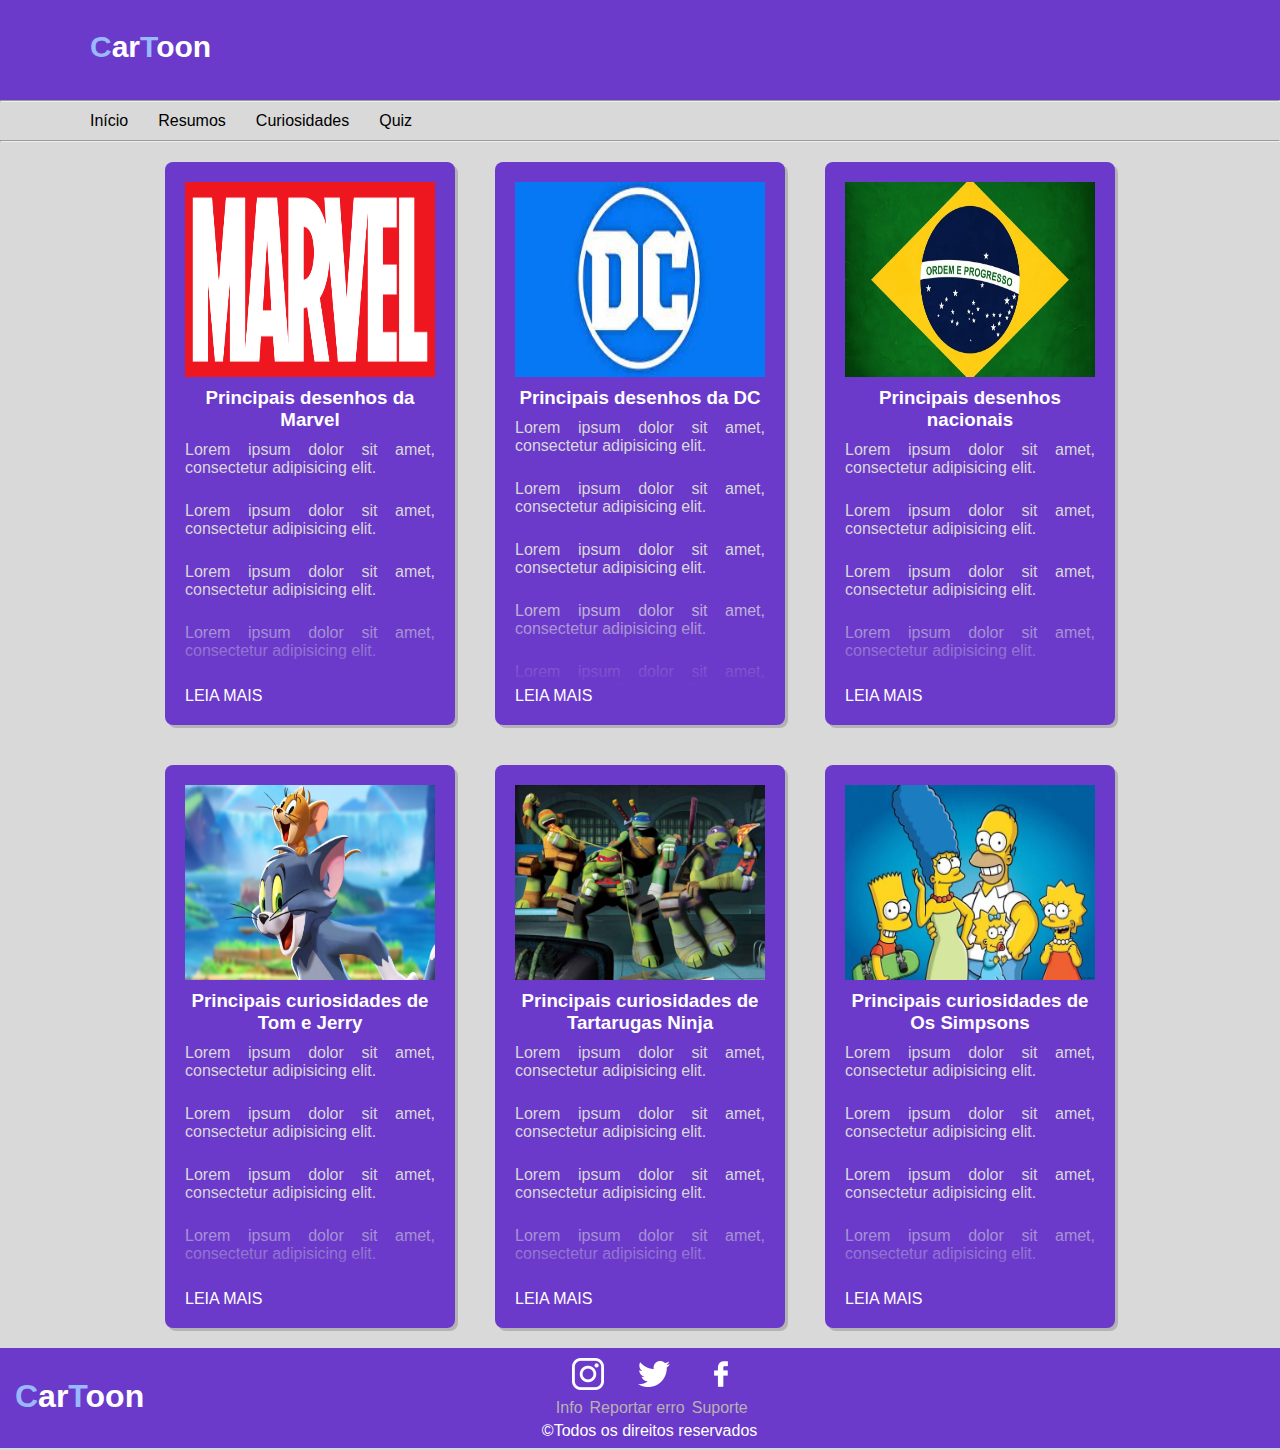
==== commit 61ddb86a: "arrumeitudo" ====
--- a/curiosidade.html
+++ b/curiosidade.html
@@ -11,7 +11,9 @@
 </head>
 <body>
     <header>
-        <h1><span>C</span>ar<span>T</span>oon</h1>
+        <a href="index.html">
+            <h1><span>C</span>ar<span>T</span>oon</h1>
+        </a>
 
     </header>
     <hr>
@@ -149,13 +151,15 @@
 
     <footer>
         <div class="titulorodape">
-            <h1><span>C</span>ar<span>T</span>oon</h1>
+            <a href="index.html">
+                <h1><span>C</span>ar<span>T</span>oon</h1>
+            </a>
         </div>
 
         <div class="elerodape">
-            <img src="img/logotipo-do-instagram.png" alt="simbolo do instagram">
-            <img src="img/twitter.png" alt="simbolo do twitter">
-            <img src="img/facebook.png" alt="simbolo do facebook">
+            <a class="linkimg" href=""><img src="img/logotipo-do-instagram.png" alt="simbolo do instagram"></a>
+            <a class="linkimg" href=""><img src="img/twitter.png" alt="simbolo do twitter"></a>
+            <a class="linkimg" href=""><img src="img/facebook.png" alt="simbolo do facebook"></a>
             <ul>
                 <li><a href="#">Info</a></li>
                 <li><a href="#">Reportar erro</a></li>
--- a/style/estilo.css
+++ b/style/estilo.css
@@ -30,15 +30,15 @@
 footer {
     background-color: var(--cor1);
     height: 100px;
-    color: #ffffff;
-}
-
-header>h1 {
+}
+
+header> a> h1 {
     height: 36px;
     font-weight: 700;
     font-size: 30px;
     padding: 30px;
     margin-left: 60px;
+    color: #ffffff;
 }
 
 span {
@@ -60,13 +60,16 @@
 nav a {
     color: #000000;
 }
-
+nav a:hover{ 
+    transition: 0.3s;
+    color: #00000071;
+}
 a {
     text-decoration: none;
 }
 
 
-footer>div>img {
+footer>div> .linkimg > img {
     width: 32px;
     height: 32px;
     margin-left: 30px;
@@ -82,7 +85,7 @@
     display: flex;
 }
 
-.titulorodape>h1 {
+.titulorodape> a >h1 {
     color: #ffffff;
     padding: 15px;
     width: 20%;
@@ -100,7 +103,9 @@
 .elerodape p {
     margin-top: 5px;
 }
-
+.elerodape p{
+    color: #ffffff;
+}
 footer a {
     color: hsl(0, 5%, 71%);
 }
@@ -115,9 +120,10 @@
     align-items: center;
     margin: auto;
     justify-content: space-between;
-}
-
-.contsecao>h1 {
+    padding: 20px;
+}
+
+.contsecao> a >h1 {
     font-weight: 600;
     font-size: 25px;
     line-height: 30px;
@@ -132,10 +138,7 @@
     text-align: justify;
 }
 
-.imgsecao>img {
-    width: 264px;
-    height: 264px;
-}
+
 
 .secaopp.row-reverse {
     flex-direction: row-reverse;
@@ -158,15 +161,16 @@
     justify-content: center;
     align-items: center;
     color: var(--cor3);
-}
-
-.container{
+
+}
+
+.container {
     position: relative;
     display: flex;
     justify-content: center;
     align-items: center;
+    flex-wrap: wrap;
     width: 1200px;
-    flex-wrap: wrap;
 }
 
 .container .card {
@@ -222,8 +226,8 @@
 }
 
 .container .card .more:hover {
-    color: var(--cor2);
-    transform: scale(1.1);
+    color: #b6cdfc;
+    transform: 0.5s;
 
 }
 
@@ -244,13 +248,13 @@
     width: 100%;
     height: 230px;
     border-radius: 15px 15px 0 0;
-
 }
 
 .container .card.active .rcontent {
     height: auto;
 
 }
+
 .container .card.active .rcontent::before {
     display: none;
 }
@@ -358,15 +362,13 @@
 }
 
 .container .card-1.active .icon img {
-    width: 400px;
+    width: 100%;
     height: 250px;
-    border-radius: 15px 15px 0 0;
-
+    border-radius: 40px 40px 0 0;
 }
 
 .container .card-1.active .rcontent {
     height: auto;
-
 }
 
 .container .card-1.active .rcontent::before {
@@ -394,25 +396,30 @@
 .body {
     background-color: var(--cor1);
     border-radius: 10px;
-    width: 450px;
-    height: 180px;
+    width: 500px;
+    height: auto;
+    padding: 20px;
     display: flex;
     align-items: center;
     justify-content: center;
 }
 
 #campoquiz {
-    margin: 50px 0 100px 0;
+    margin-bottom: 70px ;
     display: flex;
     align-items: center;
     justify-content: center;
     flex-direction: column;
     gap: 5px;
+    padding: 60px;
 }
 
 .tituloquiz {
-    padding: 30px;
     color: var(--cor1);
+}
+
+.mainquiz .tituloquiz {
+    padding: 50px 0 20px 40px;
 }
 
 #campoquiz .content {
@@ -437,7 +444,7 @@
 }
 
 .buttonquiz {
-    width: 90%;
+    width: 95%;
     text-align: start;
     border: none;
     cursor: pointer;
@@ -463,28 +470,33 @@
 .finish button {
     text-align: center;
 }
-
+.iniciarquiz:hover{
+    transition: 0.5s;
+    background-color: #6a3acbbb;
+}
 .img {
     width: 350px;
-    height: 230px;
-}
-
-form{
+}
+
+form {
     color: var(--cor1);
     font-size: 1.3em;
     width: 400px;
     margin: auto;
-
-}
-label{
+}
+
+label {
+    padding: 7px;
     display: block;
 }
+
 input {
     flex-direction: column;
     border: none;
     height: 30px;
     width: 390px;
     border-radius: 8px;
+    font-size: 1em;
 }
 
 input[type="radio"] {
@@ -496,7 +508,7 @@
     margin: 20px 0 20px 0;
 }
 
-.iniciarquiz{
+.iniciarquiz {
     background-color: var(--cor1);
     color: #ffffff;
     border-radius: 3px;
@@ -504,11 +516,11 @@
     width: 200px;
     font-size: 1em;
     border: none;
-    margin-left: 25% ;
-}
-
-
-@media(max-width: 800px){
+    margin-left: 25%;
+}
+
+
+@media(max-width: 800px) {
 
     #pagprincipal>.secaopp {
         flex-direction: column;
@@ -517,6 +529,7 @@
     .secaopp.row-reverse {
         flex-direction: column;
     }
+
     #pagprincipal {
         width: 380px;
         margin: auto;
@@ -526,7 +539,7 @@
         text-align: center;
         margin-top: 10px;
     }
-    
+
 }
 
 @media(max-width: 600px) {
@@ -534,37 +547,111 @@
         padding-right: 0;
     }
 
-    .card.active {
+    .card.active,
+    .card-1.active {
         overflow-y: scroll;
-        width: 60%;
-        height: 80%;
-    }
-    
-}
-
-
-@media(max-width: 450px){
+        width: 70%;
+        height: 60%;
+    }
+    .body{
+        width: auto;
+    }
+}
+
+
+@media(max-width: 470px) {
     nav {
         padding: 10px;
         margin-left: 10px;
     }
-    .titulorodape>h1{
+
+    .titulorodape>h1 {
         display: none;
     }
+
     #pagprincipal {
         width: 250px;
     }
 
-}
-
-@media(max-width: 300px){
+    input {
+        width: 300px;
+    }
+
+    form {
+        width: 300px;
+        margin: auto;
+    }
+
+    .iniciarquiz {
+        margin-left: 15%;
+    }
+    .answers {
+        display: flex;
+        flex-direction: column;
+    }
+
+    .img {
+        width: 300px;
+    }
+
+    .container .card-1,
+    .container .card {
+        padding: 10px;
+        margin: 10px 0;
+    }
+    
+    .form .tituloquiz {
+        padding: 0;
+        font-size: 1.5em;
+    }
+
+}   
+@media(max-width: 350px) {
+
     nav ul,
     nav li {
-    margin-right: 7px;
-}
-
-#pagprincipal {
-    width: 200px;
-}
+        margin-right: 7px;
+    }
+
+    #pagprincipal {
+        width: 200px;
+    }
+
+    input {
+        width: 220px;
+    }
+
+    form {
+        width: 222px;
+        margin: auto;
+
+    }
+
+    .iniciarquiz {
+        width: 150px;
+        margin-left: 15%;
+    }
+
+
+    .container .card-1,
+    .container .card {
+        width: 230px;
+    }
+
+    .container .card .icon img, .container .card-1 .icon img {
+        width: 230px;
+    }
     
-}
+    #campoquiz{
+        padding: 20px;
+    }
+    .form .tituloquiz {
+        font-size: 1.2em;
+    }
+    .mainquiz .tituloquiz{
+        font-size: 1.5em;
+    }
+    .img{
+        width: 230px;
+    }
+}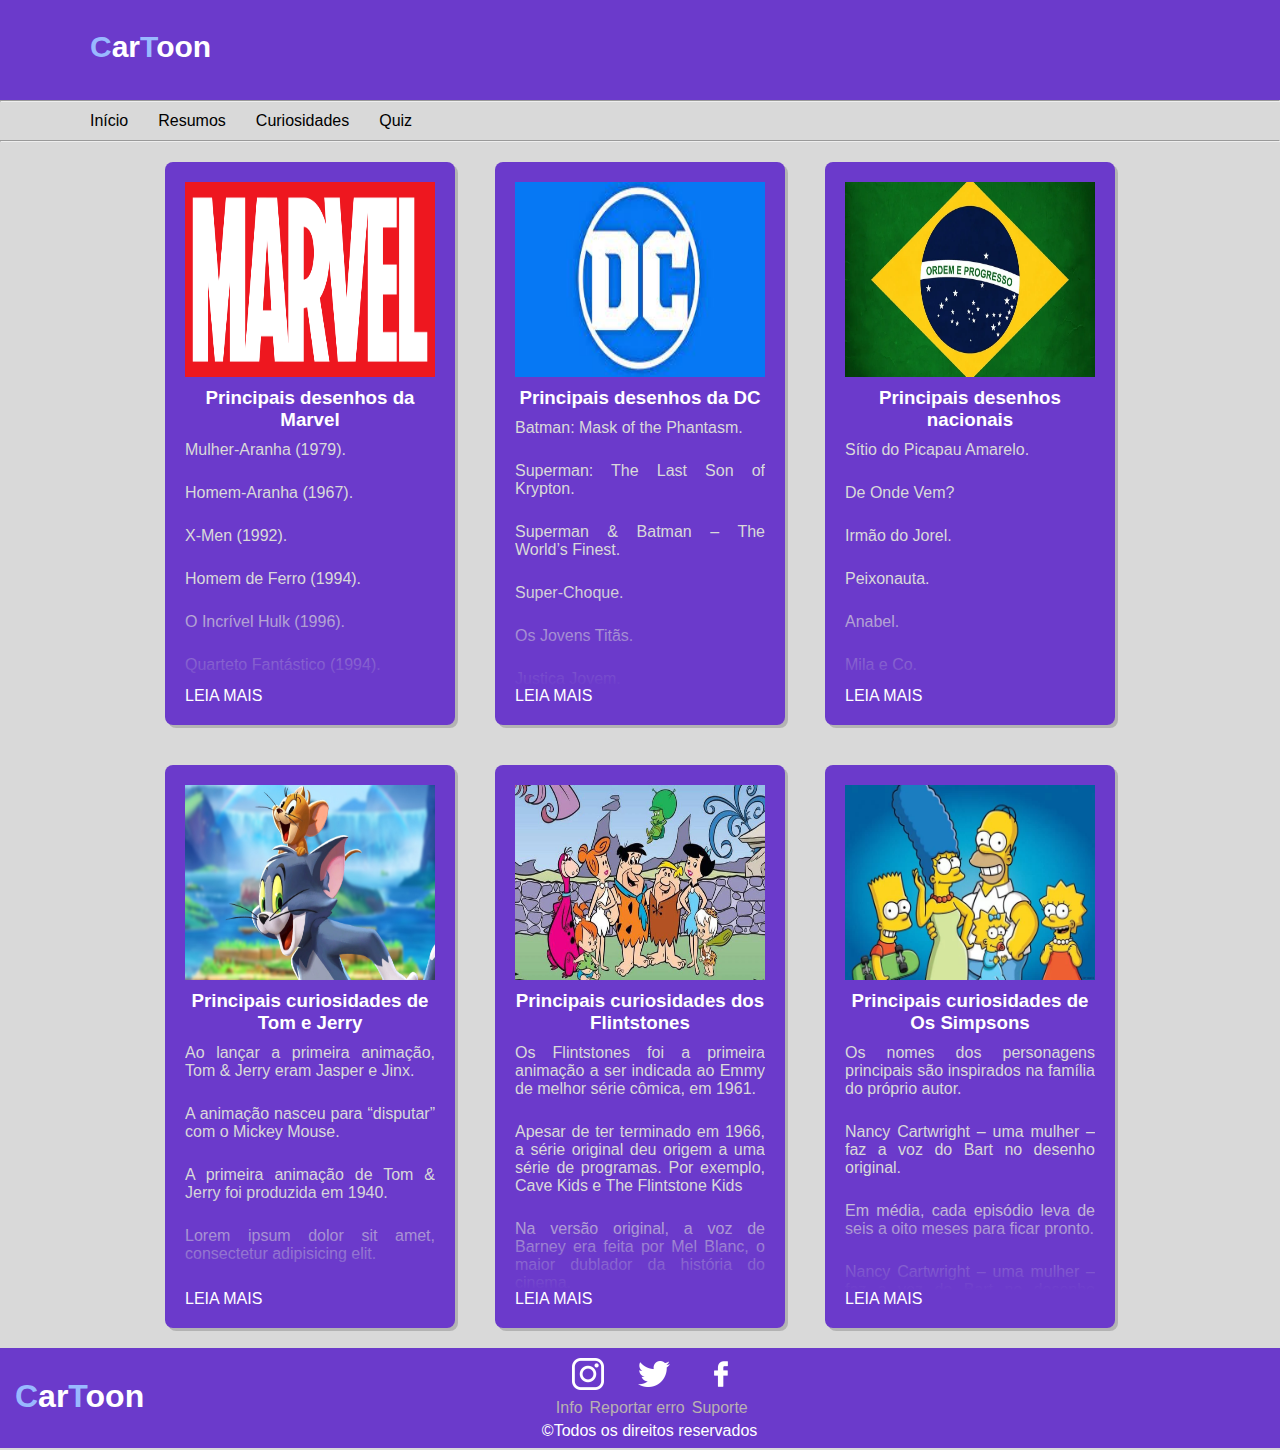
==== commit 8aba0d37: "curiosidades" ====
--- a/curiosidade.html
+++ b/curiosidade.html
@@ -39,13 +39,13 @@
                 <div class="rcontent">
                     <h3>Principais desenhos da Marvel</h3>
                     <ul class="curiosidades">
-                        <li class="itens">Lorem ipsum dolor sit amet, consectetur adipisicing elit.</li>
-                        <li class="itens">Lorem ipsum dolor sit amet, consectetur adipisicing elit.</li>
-                        <li class="itens">Lorem ipsum dolor sit amet, consectetur adipisicing elit.</li>
-                        <li class="itens">Lorem ipsum dolor sit amet, consectetur adipisicing elit.</li>
-                        <li class="itens">Lorem ipsum dolor sit amet, consectetur adipisicing elit.</li>
-                        <li class="itens">Lorem ipsum dolor sit amet, consectetur adipisicing elit.</li>
-                        <li class="itens">Lorem ipsum dolor sit amet, consectetur adipisicing elit.</li>
+                        <li class="itens">Mulher-Aranha (1979).</li>
+                        <li class="itens">Homem-Aranha (1967).</li>
+                        <li class="itens">X-Men (1992).</li>
+                        <li class="itens">Homem de Ferro (1994).</li>
+                        <li class="itens">O Incrível Hulk (1996).</li>
+                        <li class="itens">Quarteto Fantástico (1994).</li>
+                        <li class="itens">Homem-Aranha (1994).</li>
                     </ul>
                         
                 </div>
@@ -60,13 +60,13 @@
                 <div class="rcontent">
                     <h3>Principais desenhos da DC</h3>
                     <ul class="curiosidades">
-                        <li class="itens">Lorem ipsum dolor sit amet, consectetur adipisicing elit.</li>
-                        <li class="itens">Lorem ipsum dolor sit amet, consectetur adipisicing elit.</li>
-                        <li class="itens">Lorem ipsum dolor sit amet, consectetur adipisicing elit.</li>
-                        <li class="itens">Lorem ipsum dolor sit amet, consectetur adipisicing elit.</li>
-                        <li class="itens">Lorem ipsum dolor sit amet, consectetur adipisicing elit.</li>
-                        <li class="itens">Lorem ipsum dolor sit amet, consectetur adipisicing elit.</li>
-                        <li class="itens">Lorem ipsum dolor sit amet, consectetur adipisicing elit.</li>
+                        <li class="itens">Batman: Mask of the Phantasm.</li>
+                        <li class="itens">Superman: The Last Son of Krypton.</li>
+                        <li class="itens">Superman & Batman – The World’s Finest.</li>
+                        <li class="itens">Super-Choque.</li>
+                        <li class="itens">Os Jovens Titãs.</li>
+                        <li class="itens">Justiça Jovem.</li>
+                        <li class="itens">Aquaman: Rei de Atlântida.</li>
                     </ul>
                 </div>
                 <a class="more"></a>
@@ -79,13 +79,13 @@
                 <div class="rcontent">
                     <h3>Principais desenhos nacionais</h3>
                     <ul class="curiosidades">
-                        <li class="itens">Lorem ipsum dolor sit amet, consectetur adipisicing elit.</li>
-                        <li class="itens">Lorem ipsum dolor sit amet, consectetur adipisicing elit.</li>
-                        <li class="itens">Lorem ipsum dolor sit amet, consectetur adipisicing elit.</li>
-                        <li class="itens">Lorem ipsum dolor sit amet, consectetur adipisicing elit.</li>
-                        <li class="itens">Lorem ipsum dolor sit amet, consectetur adipisicing elit.</li>
-                        <li class="itens">Lorem ipsum dolor sit amet, consectetur adipisicing elit.</li>
-                        <li class="itens">Lorem ipsum dolor sit amet, consectetur adipisicing elit.</li>
+                        <li class="itens">Sítio do Picapau Amarelo.</li>
+                        <li class="itens">De Onde Vem?</li>
+                        <li class="itens">Irmão do Jorel.</li>
+                        <li class="itens">Peixonauta.</li>
+                        <li class="itens">Anabel.</li>
+                        <li class="itens">Mila e Co.</li>
+                        <li class="itens">Turma da Mônica.</li>
                     </ul>
                 </div>
                 <a class="more"></a>
@@ -98,13 +98,12 @@
                 <div class="rcontent">
                     <h3>Principais curiosidades de Tom e Jerry</h3>
                     <ul class="curiosidades">
+                        <li class="itens">Ao lançar a primeira animação, Tom & Jerry eram Jasper e Jinx.</li>
+                        <li class="itens">A animação nasceu para “disputar” com o Mickey Mouse.</li>
+                        <li class="itens">A primeira animação de Tom & Jerry foi produzida em 1940.</li>
                         <li class="itens">Lorem ipsum dolor sit amet, consectetur adipisicing elit.</li>
-                        <li class="itens">Lorem ipsum dolor sit amet, consectetur adipisicing elit.</li>
-                        <li class="itens">Lorem ipsum dolor sit amet, consectetur adipisicing elit.</li>
-                        <li class="itens">Lorem ipsum dolor sit amet, consectetur adipisicing elit.</li>
-                        <li class="itens">Lorem ipsum dolor sit amet, consectetur adipisicing elit.</li>
-                        <li class="itens">Lorem ipsum dolor sit amet, consectetur adipisicing elit.</li>
-                        <li class="itens">Lorem ipsum dolor sit amet, consectetur adipisicing elit.</li>
+                        <li class="itens">Na época, Tom & Jerry era uma expressão em inglês para se referir a um grupo de garotos bagunceiros.</li>
+                        <li class="itens">Desde sua criação, foram 13 indicações ao Oscar com 7 vitórias e diversos outros prêmios na prateleira.</li>
                     </ul>
                 </div>
                 <a class="more"></a>
@@ -112,18 +111,16 @@
 
             <div class="card-1">
                 <div class="icon">
-                    <img src="img/Tartarugas-Ninja.jpg" alt="">
+                    <img src="img/Os-Flintstones.jpg" alt="">
                 </div>
                 <div class="rcontent">
-                    <h3>Principais curiosidades de Tartarugas Ninja</h3>
+                    <h3>Principais curiosidades dos Flintstones</h3>
                     <ul class="curiosidades">
-                        <li class="itens">Lorem ipsum dolor sit amet, consectetur adipisicing elit.</li>
-                        <li class="itens">Lorem ipsum dolor sit amet, consectetur adipisicing elit.</li>
-                        <li class="itens">Lorem ipsum dolor sit amet, consectetur adipisicing elit.</li>
-                        <li class="itens">Lorem ipsum dolor sit amet, consectetur adipisicing elit.</li>
-                        <li class="itens">Lorem ipsum dolor sit amet, consectetur adipisicing elit.</li>
-                        <li class="itens">Lorem ipsum dolor sit amet, consectetur adipisicing elit.</li>
-                        <li class="itens">Lorem ipsum dolor sit amet, consectetur adipisicing elit.</li>
+                        <li class="itens">Os Flintstones foi a primeira animação a ser indicada ao Emmy de melhor série cômica, em 1961.</li>
+                        <li class="itens">Apesar de ter terminado em 1966, a série original deu origem a uma série de programas. Por exemplo, Cave Kids e The Flintstone Kids</li>
+                        <li class="itens">Na versão original, a voz de Barney era feita por Mel Blanc, o maior dublador da história do cinema.</li>
+                        <li class="itens">Inicialmente, Os Flintstones seriam uma série adulta, na qual era fortemente ligado á uma marca de cigarros, contendo cenas dos personagens fumando</li>
+                        <li class="itens">Quando Pedritila nasceu, tornou-se assim uma série familiar, ligada a uma marca de sucos </li>
                     </ul>
                 </div>
                 <a class="more"></a>
@@ -135,13 +132,11 @@
                 <div class="rcontent">
                     <h3>Principais curiosidades de Os Simpsons</h3>
                     <ul class="curiosidades">
-                        <li class="itens">Lorem ipsum dolor sit amet, consectetur adipisicing elit.</li>
-                        <li class="itens">Lorem ipsum dolor sit amet, consectetur adipisicing elit.</li>
-                        <li class="itens">Lorem ipsum dolor sit amet, consectetur adipisicing elit.</li>
-                        <li class="itens">Lorem ipsum dolor sit amet, consectetur adipisicing elit.</li>
-                        <li class="itens">Lorem ipsum dolor sit amet, consectetur adipisicing elit.</li>
-                        <li class="itens">Lorem ipsum dolor sit amet, consectetur adipisicing elit.</li>
-                        <li class="itens">Lorem ipsum dolor sit amet, consectetur adipisicing elit.</li>
+                        <li class="itens">Os nomes dos personagens principais são inspirados na família do próprio autor.</li>
+                        <li class="itens">Nancy Cartwright – uma mulher – faz a voz do Bart no desenho original.</li>
+                        <li class="itens">Em média, cada episódio leva de seis a oito meses para ficar pronto.</li>
+                        <li class="itens">Nancy Cartwright – uma mulher – faz a voz do Bart no desenho original.</li>
+                        <li class="itens">Em 1997, "Os Simpsons" superou os "Os Flintstones" como a animação há mais tempo no ar exibida em horário nobre nos EUA.</li>
                     </ul>
                 </div>
                 <a class="more"></a>
--- a/style/estilo.css
+++ b/style/estilo.css
@@ -344,8 +344,8 @@
 }
 
 .container .card-1 .more:hover {
-    color: var(--cor2);
-    transform: scale(1.1);
+    color: #b6cdfc;
+    transform: 0.5s;
 
 }
 
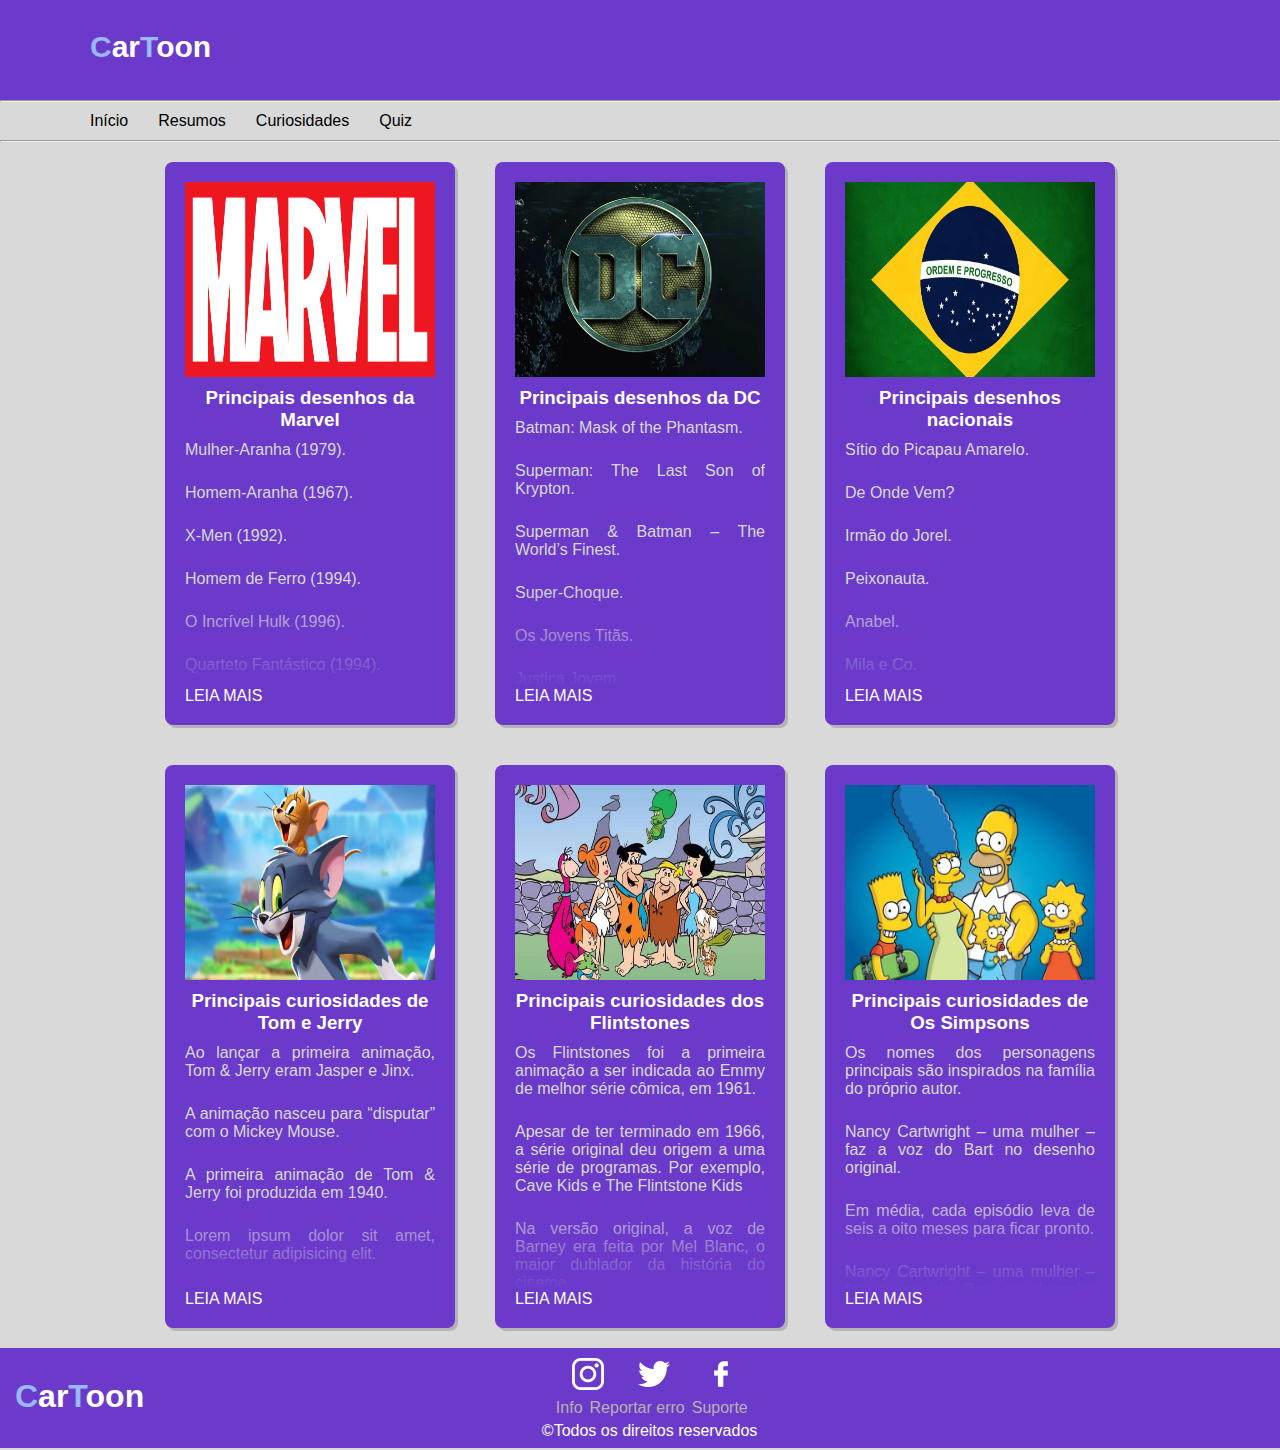
==== commit fdf2606f: "alt das imagens" ====
--- a/curiosidade.html
+++ b/curiosidade.html
@@ -29,12 +29,12 @@
     <hr>
 
     <main class="maincard">
-        <div id="fade"></div>
+        <div class="fade"></div>
 
         <div class="container">
             <div class="card-1">
                 <div class="icon">
-                    <img src="img/Marvel.png" alt="">
+                    <img src="img/Marvel.png" alt="Logo da Marvel">
                 </div>
                 <div class="rcontent">
                     <h3>Principais desenhos da Marvel</h3>
@@ -55,7 +55,7 @@
 
             <div class="card-1">
                 <div class="icon">
-                    <img src="img/DC.jpg" alt="">
+                    <img src="img/DC.jpg" alt="Logo da DC">
                 </div>
                 <div class="rcontent">
                     <h3>Principais desenhos da DC</h3>
@@ -74,7 +74,7 @@
 
             <div class="card-1">
                 <div class="icon">
-                    <img src="img/brasil.webp" alt="">
+                    <img src="img/brasil.webp" alt="Bandeira do Brasil">
                 </div>
                 <div class="rcontent">
                     <h3>Principais desenhos nacionais</h3>
@@ -93,7 +93,7 @@
 
             <div class="card-1">
                 <div class="icon">
-                    <img src="img/Tom-Jerry.jpg" alt="">
+                    <img src="img/Tom-Jerry.jpg" alt="Tom e Jerry">
                 </div>
                 <div class="rcontent">
                     <h3>Principais curiosidades de Tom e Jerry</h3>
@@ -111,7 +111,7 @@
 
             <div class="card-1">
                 <div class="icon">
-                    <img src="img/Os-Flintstones.jpg" alt="">
+                    <img src="img/Os-Flintstones.jpg" alt="Os Flintstones">
                 </div>
                 <div class="rcontent">
                     <h3>Principais curiosidades dos Flintstones</h3>
@@ -127,7 +127,7 @@
             </div>
             <div class="card-1">
                 <div class="icon">
-                    <img src="img/Os-Simpsons.jpg" alt="">
+                    <img src="img/Os-Simpsons.jpg" alt="Os Simpsons">
                 </div>
                 <div class="rcontent">
                     <h3>Principais curiosidades de Os Simpsons</h3>
--- a/style/estilo.css
+++ b/style/estilo.css
@@ -2,9 +2,6 @@
     --cor1: #6B3ACB;
     --cor2: #99B9FF;
     --cor3: #D9D9D9;
-    --cor4: ;
-    --cor5: ;
-
 }
 
 @import url('https://fonts.googleapis.com/css2? family=DM+Sans&family=Roboto:ital,wght@0,100;0,300;0,400;0,500;0,700;1,100;1,300;1,400;1,500;1,700&family=Smooch+Sans:wght@100;200;300;400&display=swap');
@@ -32,7 +29,7 @@
     height: 100px;
 }
 
-header> a> h1 {
+header>a>h1 {
     height: 36px;
     font-weight: 700;
     font-size: 30px;
@@ -60,16 +57,18 @@
 nav a {
     color: #000000;
 }
-nav a:hover{ 
+
+nav a:hover {
     transition: 0.3s;
     color: #00000071;
 }
+
 a {
     text-decoration: none;
 }
 
 
-footer>div> .linkimg > img {
+footer>div>.linkimg>img {
     width: 32px;
     height: 32px;
     margin-left: 30px;
@@ -85,7 +84,7 @@
     display: flex;
 }
 
-.titulorodape> a >h1 {
+.titulorodape>a>h1 {
     color: #ffffff;
     padding: 15px;
     width: 20%;
@@ -103,9 +102,11 @@
 .elerodape p {
     margin-top: 5px;
 }
-.elerodape p{
-    color: #ffffff;
-}
+
+.elerodape p {
+    color: #ffffff;
+}
+
 footer a {
     color: hsl(0, 5%, 71%);
 }
@@ -129,6 +130,9 @@
     line-height: 30px;
     margin-bottom: 15px;
     color: #6B3ACB;
+    justify-content: center;
+   display: flex;
+
 }
 
 .contsecao>p {
@@ -161,7 +165,6 @@
     justify-content: center;
     align-items: center;
     color: var(--cor3);
-
 }
 
 .container {
@@ -181,11 +184,11 @@
     border-radius: 8px;
     box-shadow: 3px 3px 0 0 #0000002c;
     background-color: var(--cor1);
+    height: 400px;
 }
 
 .container .card .icon {
     margin-bottom: 6px;
-
 }
 
 .container .card .icon img {
@@ -195,7 +198,7 @@
 
 .container .card .rcontent {
     position: relative;
-    height: 215px;
+    height: 180px;
     overflow: hidden;
     text-align: justify;
 }
@@ -218,7 +221,6 @@
 
 .container .card .more {
     position: relative;
-    background-color: transparent;
     display: inline-block;
     cursor: pointer;
     text-transform: uppercase;
@@ -227,8 +229,7 @@
 
 .container .card .more:hover {
     color: #b6cdfc;
-    transform: 0.5s;
-
+    transform: 1s;
 }
 
 .container .card .more::before {
@@ -252,14 +253,13 @@
 
 .container .card.active .rcontent {
     height: auto;
-
 }
 
 .container .card.active .rcontent::before {
     display: none;
 }
 
-#fade.hide {
+.fade.hide {
     position: fixed;
     top: 0;
     left: 0;
@@ -278,7 +278,6 @@
     z-index: 2;
     width: 500px;
     height: auto;
-    max-width: 90%;
     padding: 1.2rem;
     border-radius: 3rem;
     margin: auto;
@@ -405,7 +404,7 @@
 }
 
 #campoquiz {
-    margin-bottom: 70px ;
+    margin-bottom: 70px;
     display: flex;
     align-items: center;
     justify-content: center;
@@ -470,12 +469,15 @@
 .finish button {
     text-align: center;
 }
-.iniciarquiz:hover{
+
+.iniciarquiz:hover {
     transition: 0.5s;
     background-color: #6a3acbbb;
 }
+
 .img {
     width: 350px;
+    height: 300px;
 }
 
 form {
@@ -483,6 +485,9 @@
     font-size: 1.3em;
     width: 400px;
     margin: auto;
+    padding-top: 50px;
+    padding-bottom: 100px;
+
 }
 
 label {
@@ -553,7 +558,8 @@
         width: 70%;
         height: 60%;
     }
-    .body{
+
+    .body {
         width: auto;
     }
 }
@@ -565,7 +571,7 @@
         margin-left: 10px;
     }
 
-    .titulorodape>h1 {
+    .titulorodape> a > h1 {
         display: none;
     }
 
@@ -585,13 +591,18 @@
     .iniciarquiz {
         margin-left: 15%;
     }
+
     .answers {
         display: flex;
         flex-direction: column;
     }
 
     .img {
-        width: 300px;
+        width: 190px;
+        height: 160px;
+    }
+    .question {
+        font-size: 1.2em;
     }
 
     .container .card-1,
@@ -599,13 +610,14 @@
         padding: 10px;
         margin: 10px 0;
     }
-    
+
     .form .tituloquiz {
         padding: 0;
         font-size: 1.5em;
     }
 
-}   
+}
+
 @media(max-width: 350px) {
 
     nav ul,
@@ -638,20 +650,27 @@
         width: 230px;
     }
 
-    .container .card .icon img, .container .card-1 .icon img {
+    .container .card .icon img,
+    .container .card-1 .icon img {
         width: 230px;
     }
-    
-    #campoquiz{
+
+    #campoquiz {
         padding: 20px;
     }
+
     .form .tituloquiz {
         font-size: 1.2em;
     }
-    .mainquiz .tituloquiz{
+
+    .mainquiz .tituloquiz {
         font-size: 1.5em;
     }
-    .img{
+
+    .img {
         width: 230px;
     }
+    .finish span {
+        font-size: 0.9em;
+    }
 }